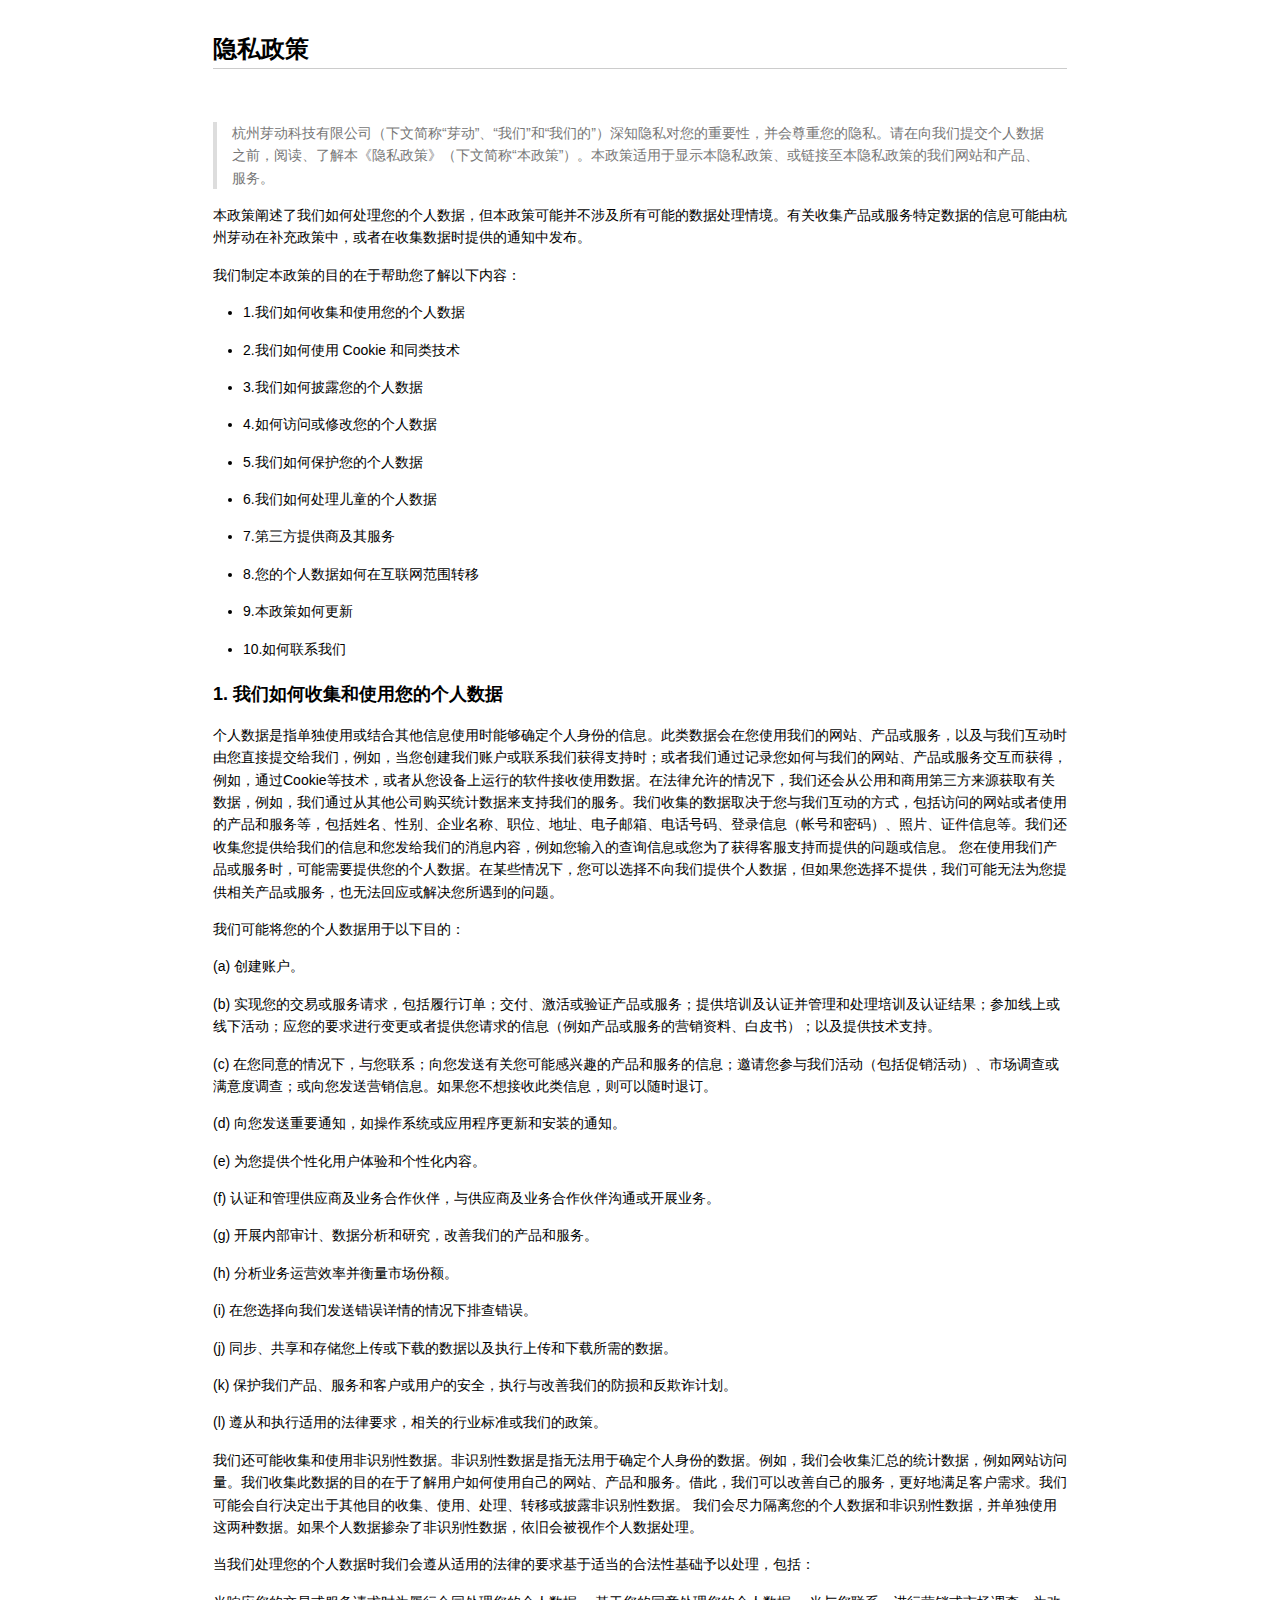
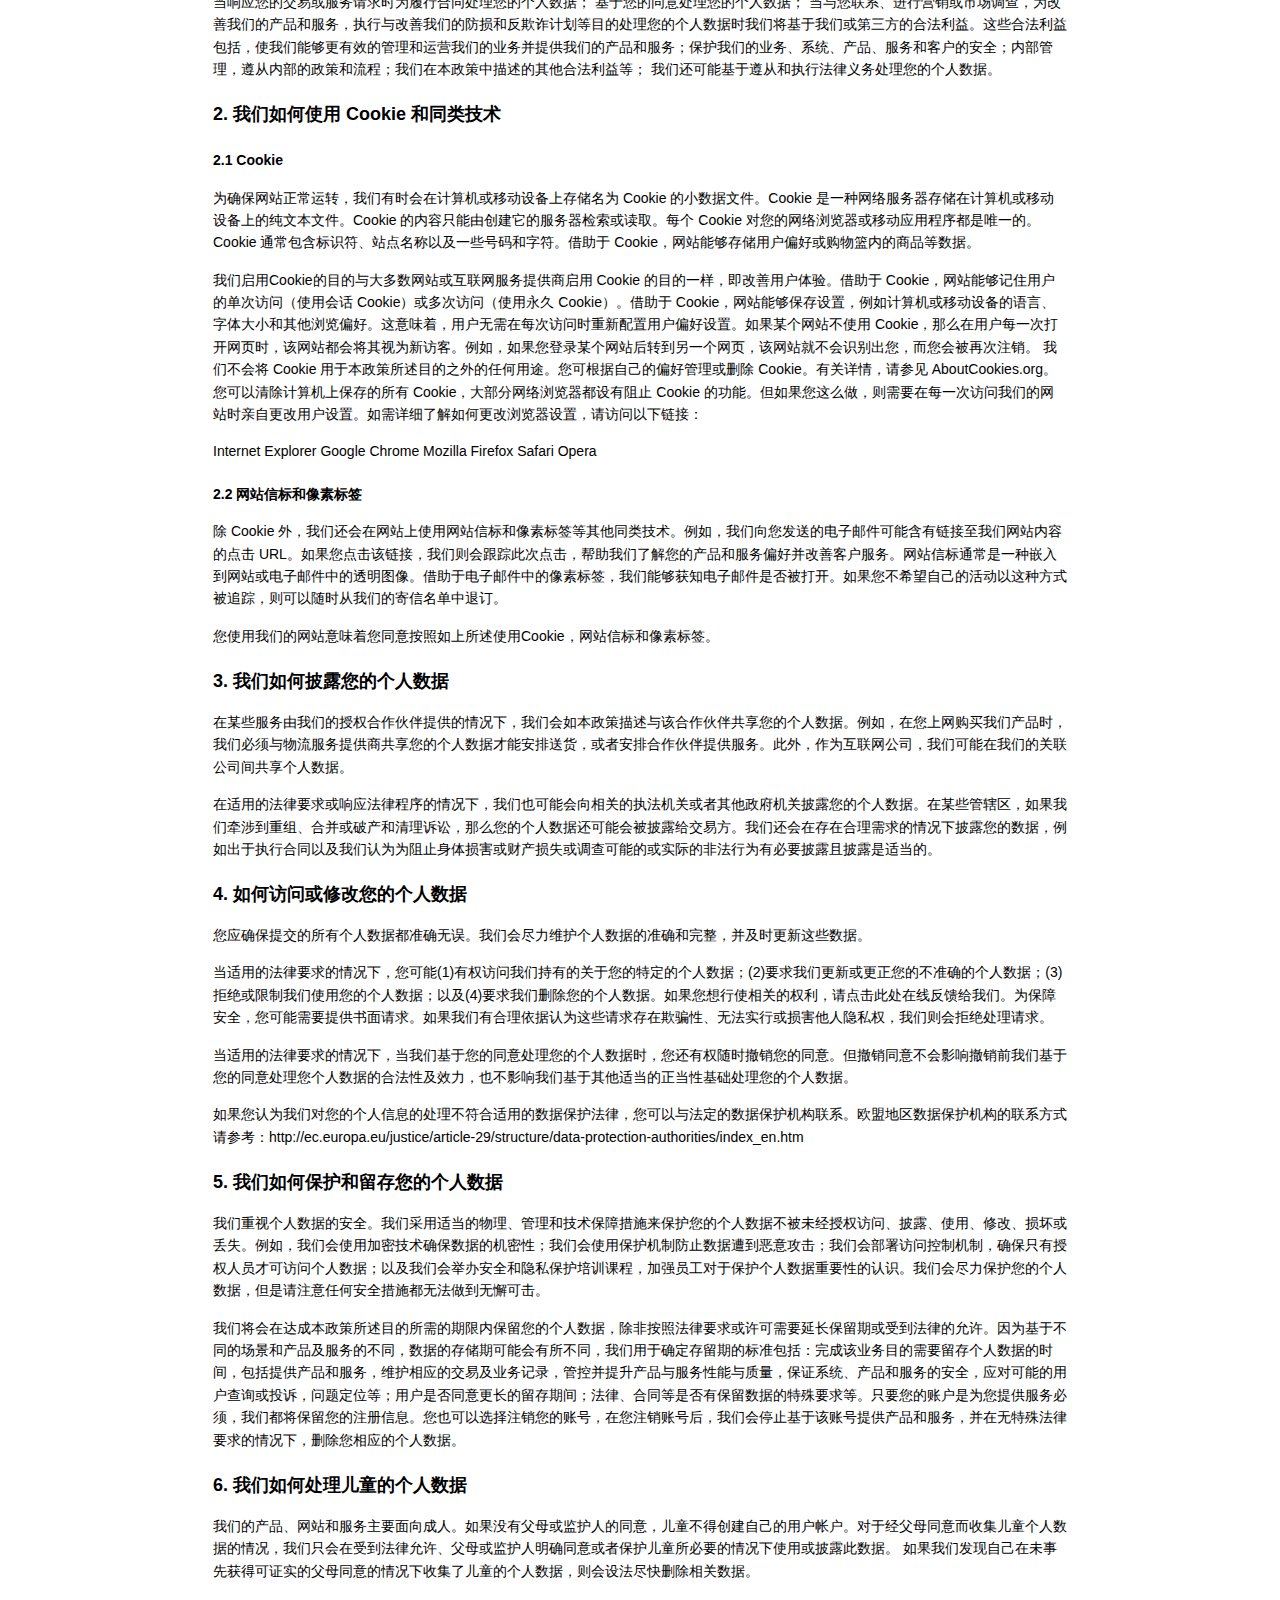
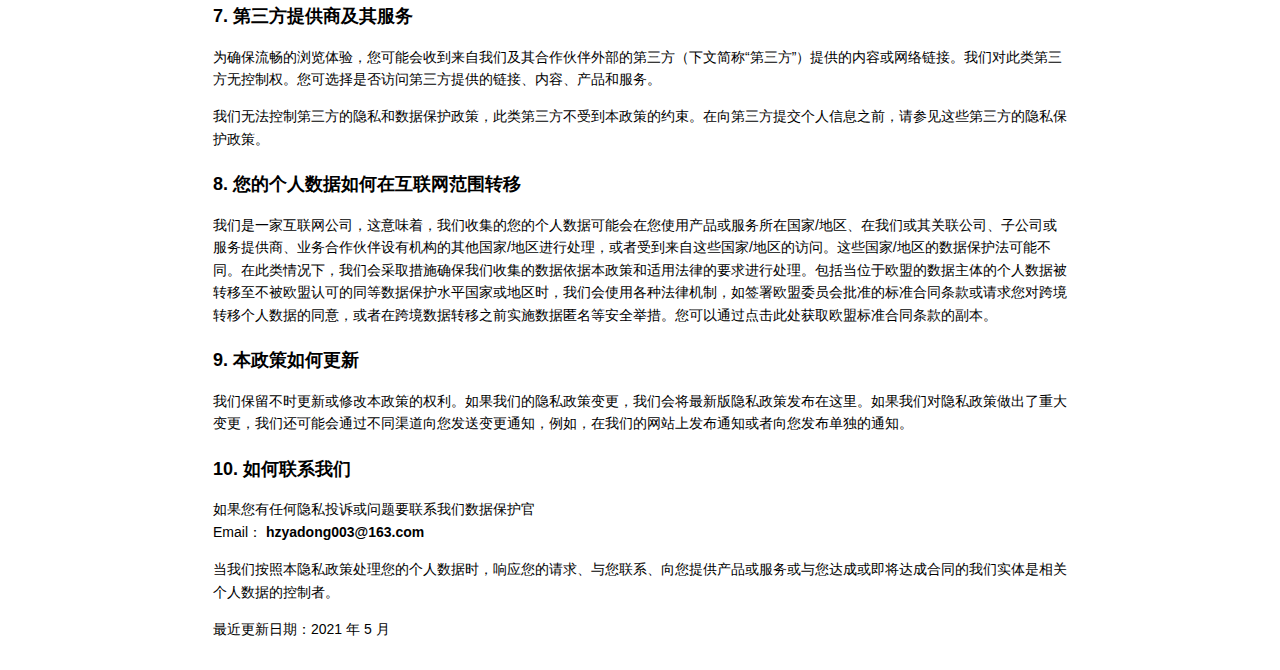
==== docs/private.html @ e4b45677 ".init" ====
<!DOCTYPE html>
<html>

<head>

<meta charset="utf-8">
<meta name="viewport" content="width=device-width, initial-scale=1.0, user-scalable=yes">
<title>隐私政策</title>


<style type="text/css">
body {
  font-family: Helvetica, arial, sans-serif;
  font-size: 14px;
  line-height: 1.6;
  padding-top: 10px;
  padding-bottom: 10px;
  background-color: white;
  padding: 30px; }

body > *:first-child {
  margin-top: 0 !important; }
body > *:last-child {
  margin-bottom: 0 !important; }

a {
  color: #4183C4; }
a.absent {
  color: #cc0000; }
a.anchor {
  display: block;
  padding-left: 30px;
  margin-left: -30px;
  cursor: pointer;
  position: absolute;
  top: 0;
  left: 0;
  bottom: 0; }

h1, h2, h3, h4, h5, h6 {
  margin: 20px 0 10px;
  padding: 0;
  font-weight: bold;
  -webkit-font-smoothing: antialiased;
  cursor: text;
  position: relative; }

h1:hover a.anchor, h2:hover a.anchor, h3:hover a.anchor, h4:hover a.anchor, h5:hover a.anchor, h6:hover a.anchor {
  background: url([data-uri]) no-repeat 10px center;
  text-decoration: none; }

h1 tt, h1 code {
  font-size: inherit; }

h2 tt, h2 code {
  font-size: inherit; }

h3 tt, h3 code {
  font-size: inherit; }

h4 tt, h4 code {
  font-size: inherit; }

h5 tt, h5 code {
  font-size: inherit; }

h6 tt, h6 code {
  font-size: inherit; }

h1 {
  font-size: 28px;
  color: black; }

h2 {
  font-size: 24px;
  border-bottom: 1px solid #cccccc;
  color: black; }

h3 {
  font-size: 18px; }

h4 {
  font-size: 16px; }

h5 {
  font-size: 14px; }

h6 {
  color: #777777;
  font-size: 14px; }

p, blockquote, ul, ol, dl, li, table, pre {
  margin: 15px 0; }

hr {
  background: transparent url([data-uri]) repeat-x 0 0;
  border: 0 none;
  color: #cccccc;
  height: 4px;
  padding: 0;
}

body > h2:first-child {
  margin-top: 0;
  padding-top: 0; }
body > h1:first-child {
  margin-top: 0;
  padding-top: 0; }
  body > h1:first-child + h2 {
    margin-top: 0;
    padding-top: 0; }
body > h3:first-child, body > h4:first-child, body > h5:first-child, body > h6:first-child {
  margin-top: 0;
  padding-top: 0; }

a:first-child h1, a:first-child h2, a:first-child h3, a:first-child h4, a:first-child h5, a:first-child h6 {
  margin-top: 0;
  padding-top: 0; }

h1 p, h2 p, h3 p, h4 p, h5 p, h6 p {
  margin-top: 0; }

li p.first {
  display: inline-block; }
li {
  margin: 0; }
ul, ol {
  padding-left: 30px; }

ul :first-child, ol :first-child {
  margin-top: 0; }

dl {
  padding: 0; }
  dl dt {
    font-size: 14px;
    font-weight: bold;
    font-style: italic;
    padding: 0;
    margin: 15px 0 5px; }
    dl dt:first-child {
      padding: 0; }
    dl dt > :first-child {
      margin-top: 0; }
    dl dt > :last-child {
      margin-bottom: 0; }
  dl dd {
    margin: 0 0 15px;
    padding: 0 15px; }
    dl dd > :first-child {
      margin-top: 0; }
    dl dd > :last-child {
      margin-bottom: 0; }

blockquote {
  border-left: 4px solid #dddddd;
  padding: 0 15px;
  color: #777777; }
  blockquote > :first-child {
    margin-top: 0; }
  blockquote > :last-child {
    margin-bottom: 0; }

table {
  padding: 0;border-collapse: collapse; }
  table tr {
    border-top: 1px solid #cccccc;
    background-color: white;
    margin: 0;
    padding: 0; }
    table tr:nth-child(2n) {
      background-color: #f8f8f8; }
    table tr th {
      font-weight: bold;
      border: 1px solid #cccccc;
      margin: 0;
      padding: 6px 13px; }
    table tr td {
      border: 1px solid #cccccc;
      margin: 0;
      padding: 6px 13px; }
    table tr th :first-child, table tr td :first-child {
      margin-top: 0; }
    table tr th :last-child, table tr td :last-child {
      margin-bottom: 0; }

img {
  max-width: 100%; }

span.frame {
  display: block;
  overflow: hidden; }
  span.frame > span {
    border: 1px solid #dddddd;
    display: block;
    float: left;
    overflow: hidden;
    margin: 13px 0 0;
    padding: 7px;
    width: auto; }
  span.frame span img {
    display: block;
    float: left; }
  span.frame span span {
    clear: both;
    color: #333333;
    display: block;
    padding: 5px 0 0; }
span.align-center {
  display: block;
  overflow: hidden;
  clear: both; }
  span.align-center > span {
    display: block;
    overflow: hidden;
    margin: 13px auto 0;
    text-align: center; }
  span.align-center span img {
    margin: 0 auto;
    text-align: center; }
span.align-right {
  display: block;
  overflow: hidden;
  clear: both; }
  span.align-right > span {
    display: block;
    overflow: hidden;
    margin: 13px 0 0;
    text-align: right; }
  span.align-right span img {
    margin: 0;
    text-align: right; }
span.float-left {
  display: block;
  margin-right: 13px;
  overflow: hidden;
  float: left; }
  span.float-left span {
    margin: 13px 0 0; }
span.float-right {
  display: block;
  margin-left: 13px;
  overflow: hidden;
  float: right; }
  span.float-right > span {
    display: block;
    overflow: hidden;
    margin: 13px auto 0;
    text-align: right; }

code, tt {
  margin: 0 2px;
  padding: 0 5px;
  white-space: nowrap;
  border: 1px solid #eaeaea;
  background-color: #f8f8f8;
  border-radius: 3px; }

pre code {
  margin: 0;
  padding: 0;
  white-space: pre;
  border: none;
  background: transparent; }

.highlight pre {
  background-color: #f8f8f8;
  border: 1px solid #cccccc;
  font-size: 13px;
  line-height: 19px;
  overflow: auto;
  padding: 6px 10px;
  border-radius: 3px; }

pre {
  background-color: #f8f8f8;
  border: 1px solid #cccccc;
  font-size: 13px;
  line-height: 19px;
  overflow: auto;
  padding: 6px 10px;
  border-radius: 3px; }
  pre code, pre tt {
    background-color: transparent;
    border: none; }

sup {
    font-size: 0.83em;
    vertical-align: super;
    line-height: 0;
}

kbd {
  display: inline-block;
  padding: 3px 5px;
  font-size: 11px;
  line-height: 10px;
  color: #555;
  vertical-align: middle;
  background-color: #fcfcfc;
  border: solid 1px #ccc;
  border-bottom-color: #bbb;
  border-radius: 3px;
  box-shadow: inset 0 -1px 0 #bbb
}

* {
	-webkit-print-color-adjust: exact;
}
@media screen and (min-width: 914px) {
    body {
        width: 854px;
        margin:0 auto;
    }
}
@media print {
	table, pre {
		page-break-inside: avoid;
	}
	pre {
		word-wrap: break-word;
	}
  body {
    padding: 2cm; 
  }
}
</style>


</head>

<body>

<h2 id="toc_0">隐私政策</h2>

<p><img src="https://tva1.sinaimg.cn/large/008i3skNly1gtgfoqn06tj61400u0dhl02.jpg" alt=""></p>

<blockquote>
<p>杭州芽动科技有限公司（下文简称“芽动”、“我们”和“我们的”）深知隐私对您的重要性，并会尊重您的隐私。请在向我们提交个人数据之前，阅读、了解本《隐私政策》（下文简称“本政策”）。本政策适用于显示本隐私政策、或链接至本隐私政策的我们网站和产品、服务。</p>
</blockquote>

<p>本政策阐述了我们如何处理您的个人数据，但本政策可能并不涉及所有可能的数据处理情境。有关收集产品或服务特定数据的信息可能由杭州芽动在补充政策中，或者在收集数据时提供的通知中发布。</p>

<p>我们制定本政策的目的在于帮助您了解以下内容：</p>

<ul>
<li><p>1.我们如何收集和使用您的个人数据</p></li>
<li><p>2.我们如何使用 Cookie 和同类技术</p></li>
<li><p>3.我们如何披露您的个人数据</p></li>
<li><p>4.如何访问或修改您的个人数据</p></li>
<li><p>5.我们如何保护您的个人数据</p></li>
<li><p>6.我们如何处理儿童的个人数据</p></li>
<li><p>7.第三方提供商及其服务</p></li>
<li><p>8.您的个人数据如何在互联网范围转移</p></li>
<li><p>9.本政策如何更新</p></li>
<li><p>10.如何联系我们</p></li>
</ul>

<h3 id="toc_1">1. 我们如何收集和使用您的个人数据</h3>

<p>个人数据是指单独使用或结合其他信息使用时能够确定个人身份的信息。此类数据会在您使用我们的网站、产品或服务，以及与我们互动时由您直接提交给我们，例如，当您创建我们账户或联系我们获得支持时；或者我们通过记录您如何与我们的网站、产品或服务交互而获得，例如，通过Cookie等技术，或者从您设备上运行的软件接收使用数据。在法律允许的情况下，我们还会从公用和商用第三方来源获取有关数据，例如，我们通过从其他公司购买统计数据来支持我们的服务。我们收集的数据取决于您与我们互动的方式，包括访问的网站或者使用的产品和服务等，包括姓名、性别、企业名称、职位、地址、电子邮箱、电话号码、登录信息（帐号和密码）、照片、证件信息等。我们还收集您提供给我们的信息和您发给我们的消息内容，例如您输入的查询信息或您为了获得客服支持而提供的问题或信息。 您在使用我们产品或服务时，可能需要提供您的个人数据。在某些情况下，您可以选择不向我们提供个人数据，但如果您选择不提供，我们可能无法为您提供相关产品或服务，也无法回应或解决您所遇到的问题。</p>

<p>我们可能将您的个人数据用于以下目的：</p>

<p>(a) 创建账户。</p>

<p>(b) 实现您的交易或服务请求，包括履行订单；交付、激活或验证产品或服务；提供培训及认证并管理和处理培训及认证结果；参加线上或线下活动；应您的要求进行变更或者提供您请求的信息（例如产品或服务的营销资料、白皮书）；以及提供技术支持。</p>

<p>(c) 在您同意的情况下，与您联系；向您发送有关您可能感兴趣的产品和服务的信息；邀请您参与我们活动（包括促销活动）、市场调查或满意度调查；或向您发送营销信息。如果您不想接收此类信息，则可以随时退订。</p>

<p>(d) 向您发送重要通知，如操作系统或应用程序更新和安装的通知。</p>

<p>(e) 为您提供个性化用户体验和个性化内容。</p>

<p>(f) 认证和管理供应商及业务合作伙伴，与供应商及业务合作伙伴沟通或开展业务。</p>

<p>(g) 开展内部审计、数据分析和研究，改善我们的产品和服务。</p>

<p>(h) 分析业务运营效率并衡量市场份额。</p>

<p>(i) 在您选择向我们发送错误详情的情况下排查错误。</p>

<p>(j) 同步、共享和存储您上传或下载的数据以及执行上传和下载所需的数据。</p>

<p>(k) 保护我们产品、服务和客户或用户的安全，执行与改善我们的防损和反欺诈计划。</p>

<p>(l) 遵从和执行适用的法律要求，相关的行业标准或我们的政策。</p>

<p>我们还可能收集和使用非识别性数据。非识别性数据是指无法用于确定个人身份的数据。例如，我们会收集汇总的统计数据，例如网站访问量。我们收集此数据的目的在于了解用户如何使用自己的网站、产品和服务。借此，我们可以改善自己的服务，更好地满足客户需求。我们可能会自行决定出于其他目的收集、使用、处理、转移或披露非识别性数据。 我们会尽力隔离您的个人数据和非识别性数据，并单独使用这两种数据。如果个人数据掺杂了非识别性数据，依旧会被视作个人数据处理。</p>

<p>当我们处理您的个人数据时我们会遵从适用的法律的要求基于适当的合法性基础予以处理，包括：</p>

<p>当响应您的交易或服务请求时为履行合同处理您的个人数据；
基于您的同意处理您的个人数据；
当与您联系、进行营销或市场调查，为改善我们的产品和服务，执行与改善我们的防损和反欺诈计划等目的处理您的个人数据时我们将基于我们或第三方的合法利益。这些合法利益包括，使我们能够更有效的管理和运营我们的业务并提供我们的产品和服务；保护我们的业务、系统、产品、服务和客户的安全；内部管理，遵从内部的政策和流程；我们在本政策中描述的其他合法利益等；
我们还可能基于遵从和执行法律义务处理您的个人数据。</p>

<h3 id="toc_2">2. 我们如何使用 Cookie 和同类技术</h3>

<h5 id="toc_3">2.1 Cookie</h5>

<p>为确保网站正常运转，我们有时会在计算机或移动设备上存储名为 Cookie 的小数据文件。Cookie 是一种网络服务器存储在计算机或移动设备上的纯文本文件。Cookie 的内容只能由创建它的服务器检索或读取。每个 Cookie 对您的网络浏览器或移动应用程序都是唯一的。Cookie 通常包含标识符、站点名称以及一些号码和字符。借助于 Cookie，网站能够存储用户偏好或购物篮内的商品等数据。</p>

<p>我们启用Cookie的目的与大多数网站或互联网服务提供商启用 Cookie 的目的一样，即改善用户体验。借助于 Cookie，网站能够记住用户的单次访问（使用会话 Cookie）或多次访问（使用永久 Cookie）。借助于 Cookie，网站能够保存设置，例如计算机或移动设备的语言、字体大小和其他浏览偏好。这意味着，用户无需在每次访问时重新配置用户偏好设置。如果某个网站不使用 Cookie，那么在用户每一次打开网页时，该网站都会将其视为新访客。例如，如果您登录某个网站后转到另一个网页，该网站就不会识别出您，而您会被再次注销。 我们不会将 Cookie 用于本政策所述目的之外的任何用途。您可根据自己的偏好管理或删除 Cookie。有关详情，请参见 AboutCookies.org。您可以清除计算机上保存的所有 Cookie，大部分网络浏览器都设有阻止 Cookie 的功能。但如果您这么做，则需要在每一次访问我们的网站时亲自更改用户设置。如需详细了解如何更改浏览器设置，请访问以下链接：</p>

<p>Internet Explorer    Google Chrome    Mozilla Firefox    Safari    Opera</p>

<h5 id="toc_4">2.2 网站信标和像素标签</h5>

<p>除 Cookie 外，我们还会在网站上使用网站信标和像素标签等其他同类技术。例如，我们向您发送的电子邮件可能含有链接至我们网站内容的点击 URL。如果您点击该链接，我们则会跟踪此次点击，帮助我们了解您的产品和服务偏好并改善客户服务。网站信标通常是一种嵌入到网站或电子邮件中的透明图像。借助于电子邮件中的像素标签，我们能够获知电子邮件是否被打开。如果您不希望自己的活动以这种方式被追踪，则可以随时从我们的寄信名单中退订。</p>

<p>您使用我们的网站意味着您同意按照如上所述使用Cookie，网站信标和像素标签。</p>

<h3 id="toc_5">3. 我们如何披露您的个人数据</h3>

<p>在某些服务由我们的授权合作伙伴提供的情况下，我们会如本政策描述与该合作伙伴共享您的个人数据。例如，在您上网购买我们产品时，我们必须与物流服务提供商共享您的个人数据才能安排送货，或者安排合作伙伴提供服务。此外，作为互联网公司，我们可能在我们的关联公司间共享个人数据。</p>

<p>在适用的法律要求或响应法律程序的情况下，我们也可能会向相关的执法机关或者其他政府机关披露您的个人数据。在某些管辖区，如果我们牵涉到重组、合并或破产和清理诉讼，那么您的个人数据还可能会被披露给交易方。我们还会在存在合理需求的情况下披露您的数据，例如出于执行合同以及我们认为为阻止身体损害或财产损失或调查可能的或实际的非法行为有必要披露且披露是适当的。</p>

<h3 id="toc_6">4. 如何访问或修改您的个人数据</h3>

<p>您应确保提交的所有个人数据都准确无误。我们会尽力维护个人数据的准确和完整，并及时更新这些数据。</p>

<p>当适用的法律要求的情况下，您可能(1)有权访问我们持有的关于您的特定的个人数据；(2)要求我们更新或更正您的不准确的个人数据；(3)拒绝或限制我们使用您的个人数据；以及(4)要求我们删除您的个人数据。如果您想行使相关的权利，请点击此处在线反馈给我们。为保障安全，您可能需要提供书面请求。如果我们有合理依据认为这些请求存在欺骗性、无法实行或损害他人隐私权，我们则会拒绝处理请求。</p>

<p>当适用的法律要求的情况下，当我们基于您的同意处理您的个人数据时，您还有权随时撤销您的同意。但撤销同意不会影响撤销前我们基于您的同意处理您个人数据的合法性及效力，也不影响我们基于其他适当的正当性基础处理您的个人数据。</p>

<p>如果您认为我们对您的个人信息的处理不符合适用的数据保护法律，您可以与法定的数据保护机构联系。欧盟地区数据保护机构的联系方式请参考：http://ec.europa.eu/justice/article-29/structure/data-protection-authorities/index_en.htm</p>

<h3 id="toc_7">5. 我们如何保护和留存您的个人数据</h3>

<p>我们重视个人数据的安全。我们采用适当的物理、管理和技术保障措施来保护您的个人数据不被未经授权访问、披露、使用、修改、损坏或丢失。例如，我们会使用加密技术确保数据的机密性；我们会使用保护机制防止数据遭到恶意攻击；我们会部署访问控制机制，确保只有授权人员才可访问个人数据；以及我们会举办安全和隐私保护培训课程，加强员工对于保护个人数据重要性的认识。我们会尽力保护您的个人数据，但是请注意任何安全措施都无法做到无懈可击。</p>

<p>我们将会在达成本政策所述目的所需的期限内保留您的个人数据，除非按照法律要求或许可需要延长保留期或受到法律的允许。因为基于不同的场景和产品及服务的不同，数据的存储期可能会有所不同，我们用于确定存留期的标准包括：完成该业务目的需要留存个人数据的时间，包括提供产品和服务，维护相应的交易及业务记录，管控并提升产品与服务性能与质量，保证系统、产品和服务的安全，应对可能的用户查询或投诉，问题定位等；用户是否同意更长的留存期间；法律、合同等是否有保留数据的特殊要求等。只要您的账户是为您提供服务必须，我们都将保留您的注册信息。您也可以选择注销您的账号，在您注销账号后，我们会停止基于该账号提供产品和服务，并在无特殊法律要求的情况下，删除您相应的个人数据。</p>

<h3 id="toc_8">6. 我们如何处理儿童的个人数据</h3>

<p>我们的产品、网站和服务主要面向成人。如果没有父母或监护人的同意，儿童不得创建自己的用户帐户。对于经父母同意而收集儿童个人数据的情况，我们只会在受到法律允许、父母或监护人明确同意或者保护儿童所必要的情况下使用或披露此数据。 如果我们发现自己在未事先获得可证实的父母同意的情况下收集了儿童的个人数据，则会设法尽快删除相关数据。</p>

<h3 id="toc_9">7. 第三方提供商及其服务</h3>

<p>为确保流畅的浏览体验，您可能会收到来自我们及其合作伙伴外部的第三方（下文简称“第三方”）提供的内容或网络链接。我们对此类第三方无控制权。您可选择是否访问第三方提供的链接、内容、产品和服务。</p>

<p>我们无法控制第三方的隐私和数据保护政策，此类第三方不受到本政策的约束。在向第三方提交个人信息之前，请参见这些第三方的隐私保护政策。</p>

<h3 id="toc_10">8. 您的个人数据如何在互联网范围转移</h3>

<p>我们是一家互联网公司，这意味着，我们收集的您的个人数据可能会在您使用产品或服务所在国家/地区、在我们或其关联公司、子公司或服务提供商、业务合作伙伴设有机构的其他国家/地区进行处理，或者受到来自这些国家/地区的访问。这些国家/地区的数据保护法可能不同。在此类情况下，我们会采取措施确保我们收集的数据依据本政策和适用法律的要求进行处理。包括当位于欧盟的数据主体的个人数据被转移至不被欧盟认可的同等数据保护水平国家或地区时，我们会使用各种法律机制，如签署欧盟委员会批准的标准合同条款或请求您对跨境转移个人数据的同意，或者在跨境数据转移之前实施数据匿名等安全举措。您可以通过点击此处获取欧盟标准合同条款的副本。</p>

<h3 id="toc_11">9. 本政策如何更新</h3>

<p>我们保留不时更新或修改本政策的权利。如果我们的隐私政策变更，我们会将最新版隐私政策发布在这里。如果我们对隐私政策做出了重大变更，我们还可能会通过不同渠道向您发送变更通知，例如，在我们的网站上发布通知或者向您发布单独的通知。</p>

<h3 id="toc_12">10. 如何联系我们</h3>

<p>如果您有任何隐私投诉或问题要联系我们数据保护官<br>
Email： <strong>hzyadong003@163.com</strong></p>

<p>当我们按照本隐私政策处理您的个人数据时，响应您的请求、与您联系、向您提供产品或服务或与您达成或即将达成合同的我们实体是相关个人数据的控制者。</p>

<p>最近更新日期：2021 年 5 月</p>




</body>

</html>
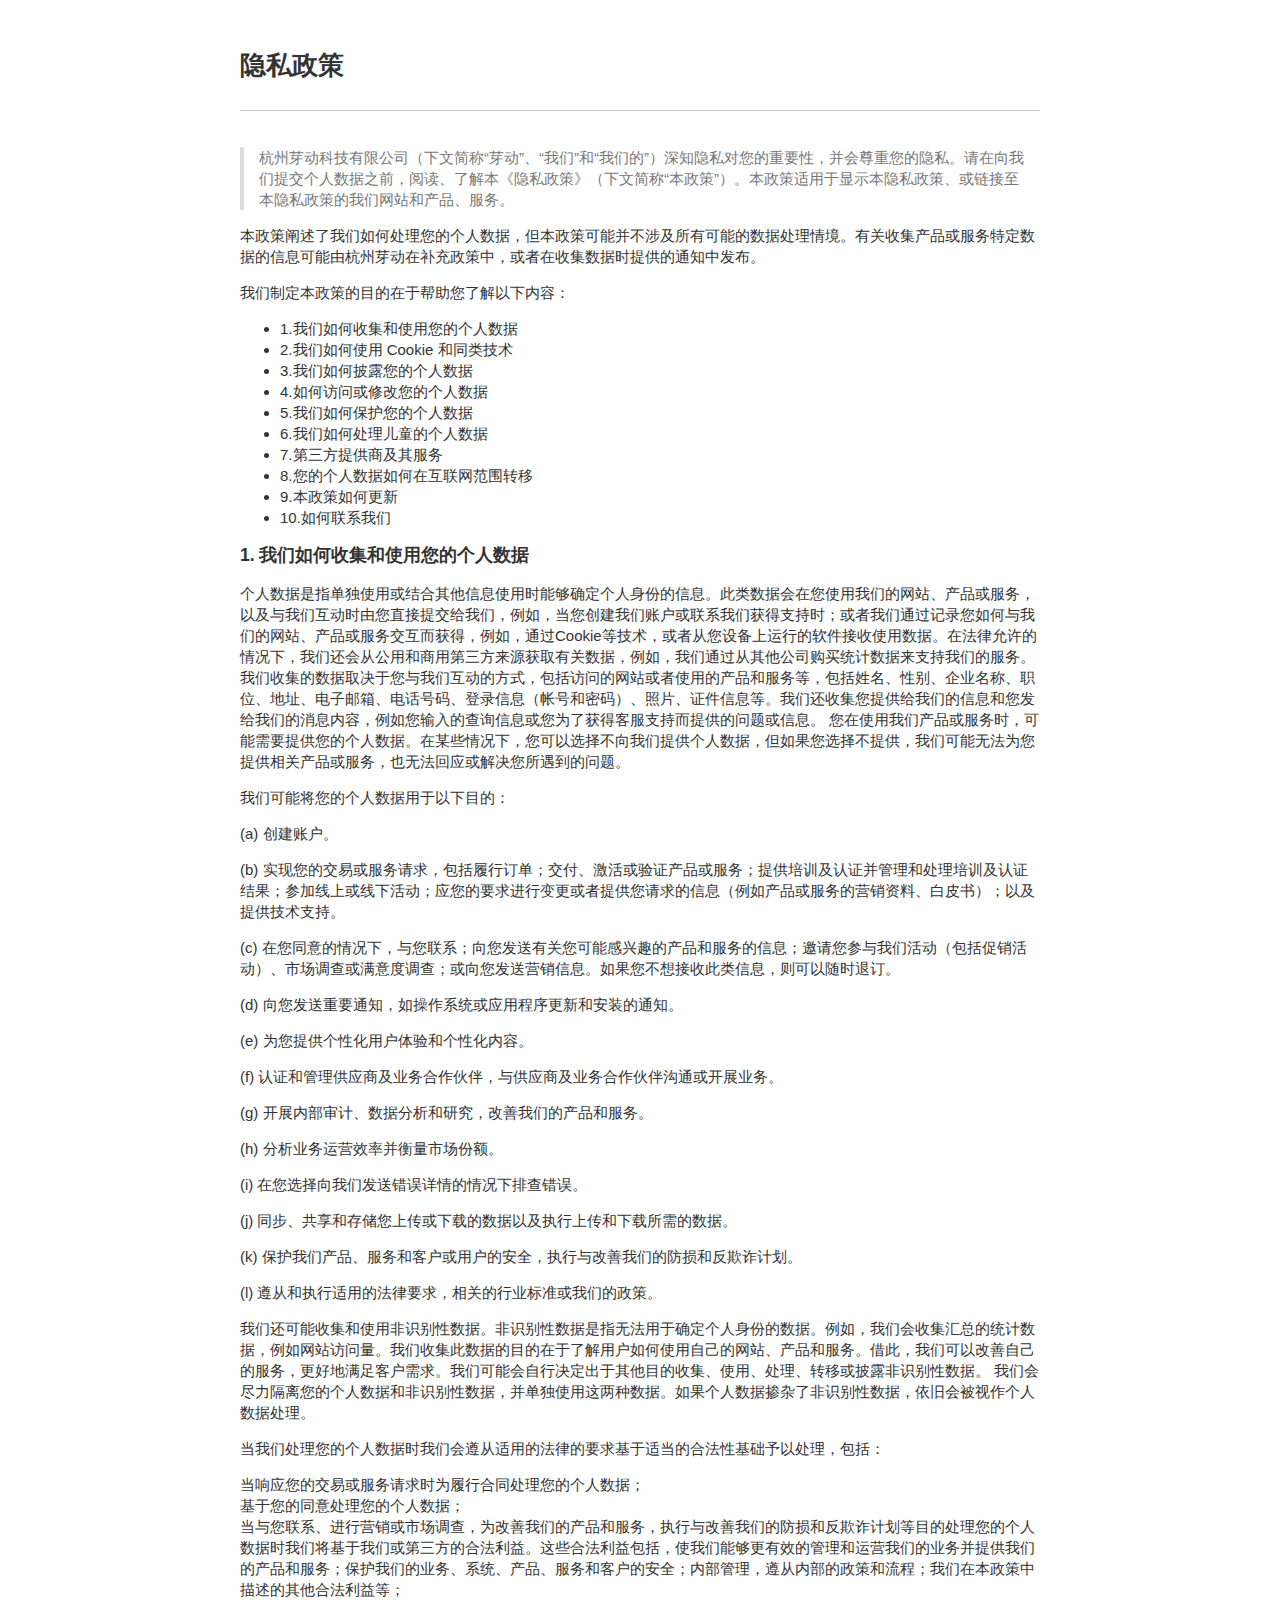
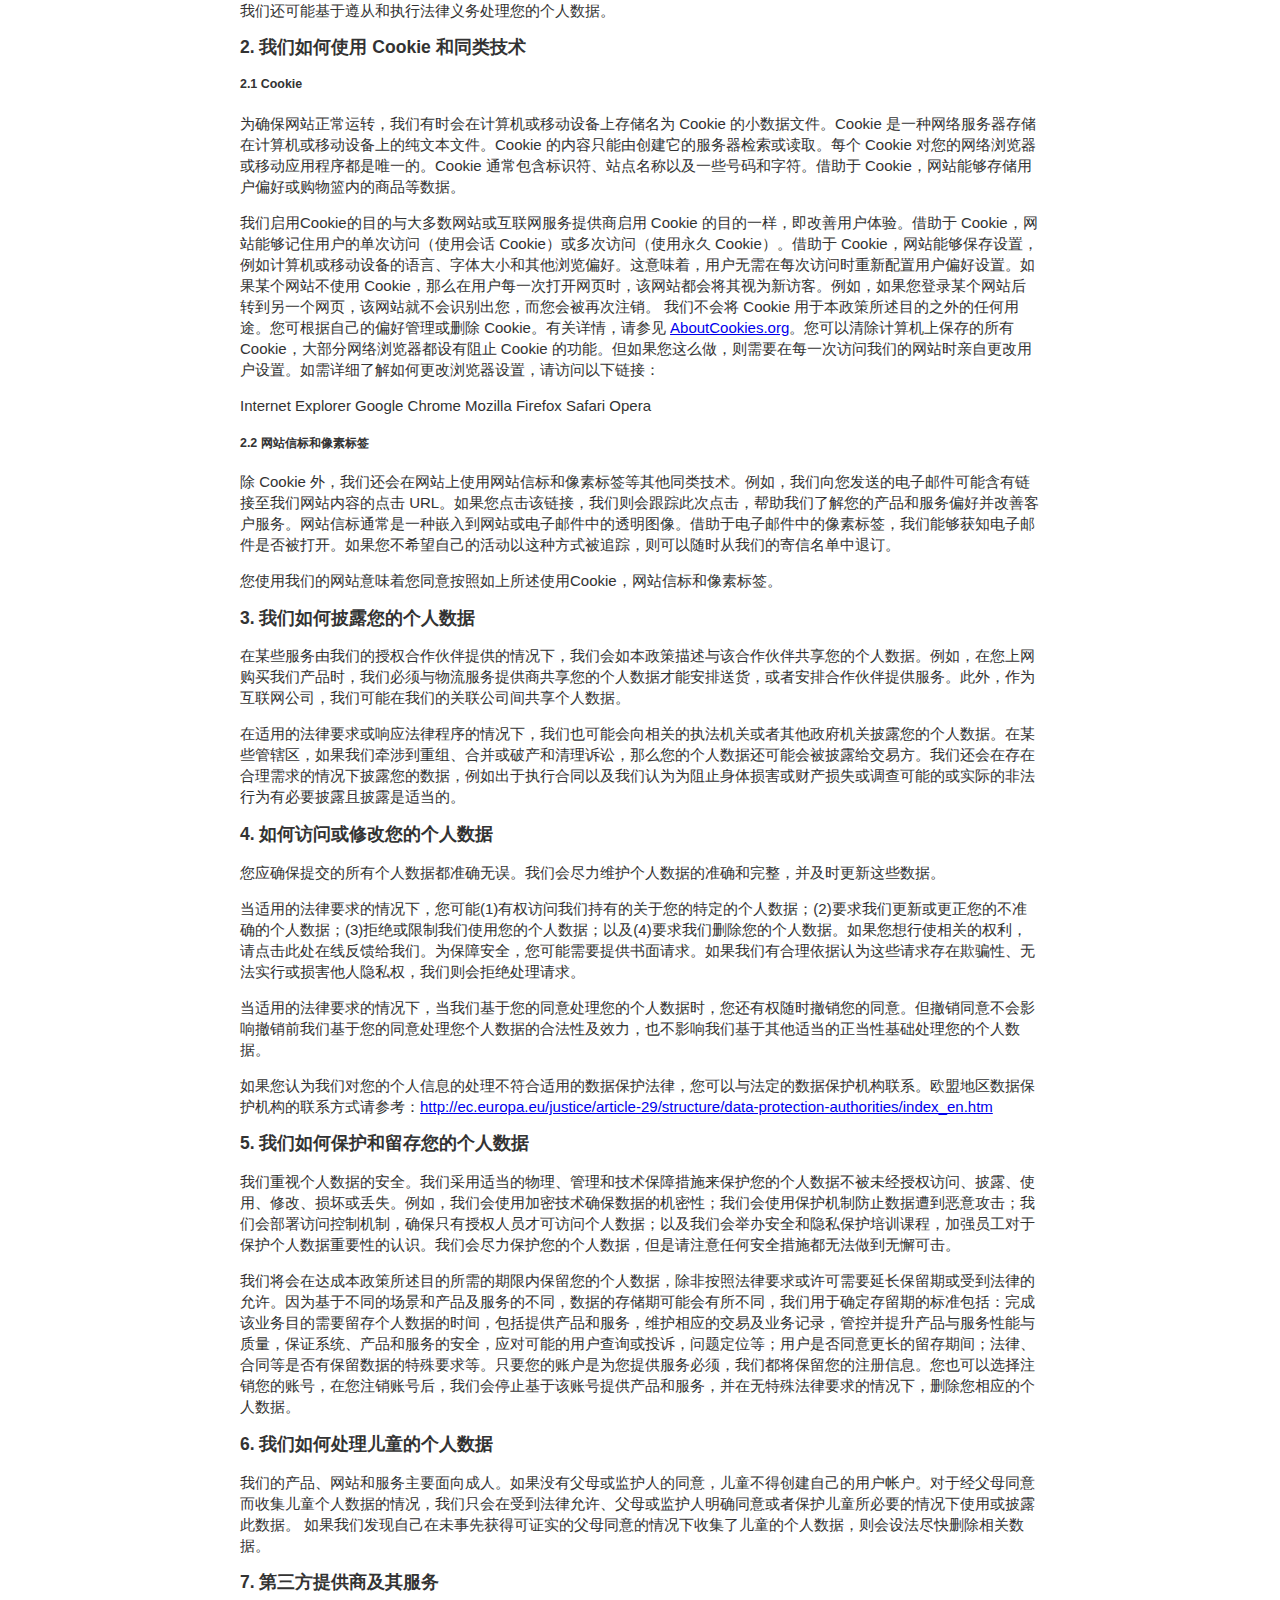
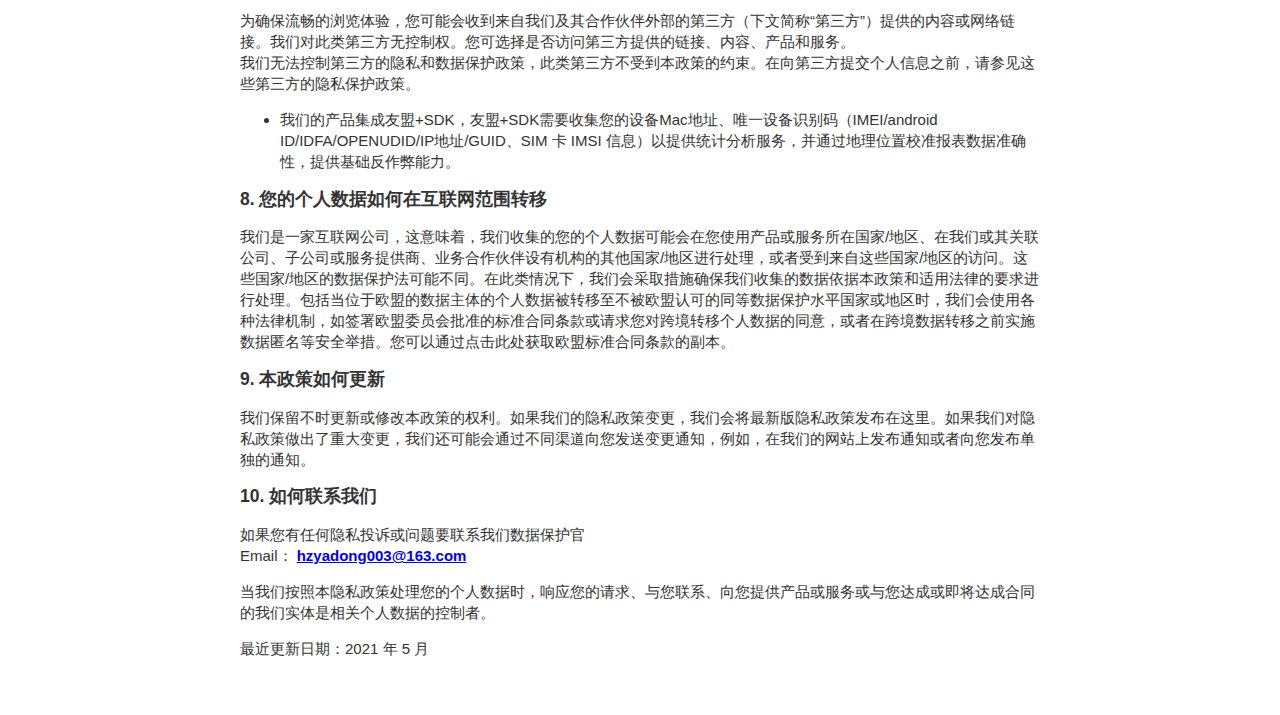
==== commit a76e4015: "init" ====
--- a/docs/private.html
+++ b/docs/private.html
@@ -1,468 +1,109 @@
-<!DOCTYPE html>
-<html>
 
-<head>
-
-<meta charset="utf-8">
-<meta name="viewport" content="width=device-width, initial-scale=1.0, user-scalable=yes">
-<title>隐私政策</title>
-
-
-<style type="text/css">
-body {
-  font-family: Helvetica, arial, sans-serif;
-  font-size: 14px;
-  line-height: 1.6;
-  padding-top: 10px;
-  padding-bottom: 10px;
-  background-color: white;
-  padding: 30px; }
-
-body > *:first-child {
-  margin-top: 0 !important; }
-body > *:last-child {
-  margin-bottom: 0 !important; }
-
-a {
-  color: #4183C4; }
-a.absent {
-  color: #cc0000; }
-a.anchor {
-  display: block;
-  padding-left: 30px;
-  margin-left: -30px;
-  cursor: pointer;
-  position: absolute;
-  top: 0;
-  left: 0;
-  bottom: 0; }
-
-h1, h2, h3, h4, h5, h6 {
-  margin: 20px 0 10px;
-  padding: 0;
-  font-weight: bold;
-  -webkit-font-smoothing: antialiased;
-  cursor: text;
-  position: relative; }
-
-h1:hover a.anchor, h2:hover a.anchor, h3:hover a.anchor, h4:hover a.anchor, h5:hover a.anchor, h6:hover a.anchor {
-  background: url([data-uri]) no-repeat 10px center;
-  text-decoration: none; }
-
-h1 tt, h1 code {
-  font-size: inherit; }
-
-h2 tt, h2 code {
-  font-size: inherit; }
-
-h3 tt, h3 code {
-  font-size: inherit; }
-
-h4 tt, h4 code {
-  font-size: inherit; }
-
-h5 tt, h5 code {
-  font-size: inherit; }
-
-h6 tt, h6 code {
-  font-size: inherit; }
-
-h1 {
-  font-size: 28px;
-  color: black; }
-
-h2 {
-  font-size: 24px;
-  border-bottom: 1px solid #cccccc;
-  color: black; }
-
-h3 {
-  font-size: 18px; }
-
-h4 {
-  font-size: 16px; }
-
-h5 {
-  font-size: 14px; }
-
-h6 {
-  color: #777777;
-  font-size: 14px; }
-
-p, blockquote, ul, ol, dl, li, table, pre {
-  margin: 15px 0; }
-
-hr {
-  background: transparent url([data-uri]) repeat-x 0 0;
-  border: 0 none;
-  color: #cccccc;
-  height: 4px;
-  padding: 0;
-}
-
-body > h2:first-child {
-  margin-top: 0;
-  padding-top: 0; }
-body > h1:first-child {
-  margin-top: 0;
-  padding-top: 0; }
-  body > h1:first-child + h2 {
-    margin-top: 0;
-    padding-top: 0; }
-body > h3:first-child, body > h4:first-child, body > h5:first-child, body > h6:first-child {
-  margin-top: 0;
-  padding-top: 0; }
-
-a:first-child h1, a:first-child h2, a:first-child h3, a:first-child h4, a:first-child h5, a:first-child h6 {
-  margin-top: 0;
-  padding-top: 0; }
-
-h1 p, h2 p, h3 p, h4 p, h5 p, h6 p {
-  margin-top: 0; }
-
-li p.first {
-  display: inline-block; }
-li {
-  margin: 0; }
-ul, ol {
-  padding-left: 30px; }
-
-ul :first-child, ol :first-child {
-  margin-top: 0; }
-
-dl {
-  padding: 0; }
-  dl dt {
-    font-size: 14px;
-    font-weight: bold;
-    font-style: italic;
-    padding: 0;
-    margin: 15px 0 5px; }
-    dl dt:first-child {
-      padding: 0; }
-    dl dt > :first-child {
-      margin-top: 0; }
-    dl dt > :last-child {
-      margin-bottom: 0; }
-  dl dd {
-    margin: 0 0 15px;
-    padding: 0 15px; }
-    dl dd > :first-child {
-      margin-top: 0; }
-    dl dd > :last-child {
-      margin-bottom: 0; }
-
-blockquote {
-  border-left: 4px solid #dddddd;
-  padding: 0 15px;
-  color: #777777; }
-  blockquote > :first-child {
-    margin-top: 0; }
-  blockquote > :last-child {
-    margin-bottom: 0; }
-
-table {
-  padding: 0;border-collapse: collapse; }
-  table tr {
-    border-top: 1px solid #cccccc;
-    background-color: white;
-    margin: 0;
-    padding: 0; }
-    table tr:nth-child(2n) {
-      background-color: #f8f8f8; }
-    table tr th {
-      font-weight: bold;
-      border: 1px solid #cccccc;
-      margin: 0;
-      padding: 6px 13px; }
-    table tr td {
-      border: 1px solid #cccccc;
-      margin: 0;
-      padding: 6px 13px; }
-    table tr th :first-child, table tr td :first-child {
-      margin-top: 0; }
-    table tr th :last-child, table tr td :last-child {
-      margin-bottom: 0; }
-
-img {
-  max-width: 100%; }
-
-span.frame {
-  display: block;
-  overflow: hidden; }
-  span.frame > span {
-    border: 1px solid #dddddd;
-    display: block;
-    float: left;
-    overflow: hidden;
-    margin: 13px 0 0;
-    padding: 7px;
-    width: auto; }
-  span.frame span img {
-    display: block;
-    float: left; }
-  span.frame span span {
-    clear: both;
-    color: #333333;
-    display: block;
-    padding: 5px 0 0; }
-span.align-center {
-  display: block;
-  overflow: hidden;
-  clear: both; }
-  span.align-center > span {
-    display: block;
-    overflow: hidden;
-    margin: 13px auto 0;
-    text-align: center; }
-  span.align-center span img {
-    margin: 0 auto;
-    text-align: center; }
-span.align-right {
-  display: block;
-  overflow: hidden;
-  clear: both; }
-  span.align-right > span {
-    display: block;
-    overflow: hidden;
-    margin: 13px 0 0;
-    text-align: right; }
-  span.align-right span img {
-    margin: 0;
-    text-align: right; }
-span.float-left {
-  display: block;
-  margin-right: 13px;
-  overflow: hidden;
-  float: left; }
-  span.float-left span {
-    margin: 13px 0 0; }
-span.float-right {
-  display: block;
-  margin-left: 13px;
-  overflow: hidden;
-  float: right; }
-  span.float-right > span {
-    display: block;
-    overflow: hidden;
-    margin: 13px auto 0;
-    text-align: right; }
-
-code, tt {
-  margin: 0 2px;
-  padding: 0 5px;
-  white-space: nowrap;
-  border: 1px solid #eaeaea;
-  background-color: #f8f8f8;
-  border-radius: 3px; }
-
-pre code {
-  margin: 0;
-  padding: 0;
-  white-space: pre;
-  border: none;
-  background: transparent; }
-
-.highlight pre {
-  background-color: #f8f8f8;
-  border: 1px solid #cccccc;
-  font-size: 13px;
-  line-height: 19px;
-  overflow: auto;
-  padding: 6px 10px;
-  border-radius: 3px; }
-
-pre {
-  background-color: #f8f8f8;
-  border: 1px solid #cccccc;
-  font-size: 13px;
-  line-height: 19px;
-  overflow: auto;
-  padding: 6px 10px;
-  border-radius: 3px; }
-  pre code, pre tt {
-    background-color: transparent;
-    border: none; }
-
-sup {
-    font-size: 0.83em;
-    vertical-align: super;
-    line-height: 0;
-}
-
-kbd {
-  display: inline-block;
-  padding: 3px 5px;
-  font-size: 11px;
-  line-height: 10px;
-  color: #555;
-  vertical-align: middle;
-  background-color: #fcfcfc;
-  border: solid 1px #ccc;
-  border-bottom-color: #bbb;
-  border-radius: 3px;
-  box-shadow: inset 0 -1px 0 #bbb
-}
-
-* {
-	-webkit-print-color-adjust: exact;
-}
-@media screen and (min-width: 914px) {
-    body {
-        width: 854px;
-        margin:0 auto;
-    }
-}
-@media print {
-	table, pre {
-		page-break-inside: avoid;
-	}
-	pre {
-		word-wrap: break-word;
-	}
-  body {
-    padding: 2cm; 
-  }
-}
-</style>
-
-
-</head>
-
-<body>
-
-<h2 id="toc_0">隐私政策</h2>
-
-<p><img src="https://tva1.sinaimg.cn/large/008i3skNly1gtgfoqn06tj61400u0dhl02.jpg" alt=""></p>
-
+    <!DOCTYPE html>
+    <html>
+    <head>
+      <meta charset="utf-8">
+      <meta http-equiv="X-UA-Compatible" content="IE=edge">
+      <!-- common.css -->
+      <style>* {-webkit-tap-highlight-color: rgba(0,0,0,0);}html {-webkit-text-size-adjust: none;}body {font-family: -apple-system, Helvetica, Arial, sans-serif;margin: 0;padding: 20px;color: #333;word-wrap: break-word;}h1, h2, h3, h4, h5, h6 {line-height: 1.1;}img {max-width: 100% !important;height: auto;}blockquote {margin: 0;padding: 0 15px;color: #777;border-left: 4px solid #ddd;}hr {background-color: #ddd;border: 0;height: 1px;margin: 15px 0;}code {font-family: Menlo, Consolas, 'Ubuntu Mono', Monaco, 'source-code-pro', monospace;line-height: 1.4;margin: 0;padding: 0.2em 0;font-size: 90%;background-color: rgba(0,0,0,0.04);border-radius: 3px;}pre > code {margin: 0;padding: 0;font-size: 100%;word-break: normal;background: transparent;border: 0;}ol {list-style-type: decimal;}ol ol, ul ol {list-style-type: lower-latin;}ol ol ol, ul ol ol, ul ul ol, ol ul ol {list-style-type: lower-roman;}table {border-spacing: 0;border-collapse: collapse;margin-top: 0;margin-bottom: 16px;}table th {font-weight: bold;}table th, table td {padding: 6px 13px;border: 1px solid #ddd;}table tr {border-top: 1px solid #ccc;}table tr:nth-child(even) {background-color: #f8f8f8;}input[type="checkbox"] {cursor: default;margin-right: 0.5em;font-size: 13px;}.task-list-item {list-style-type: none;}.task-list-item+.task-list-item {margin-top: 3px;}.task-list-item input {float: left;margin: 0.3em 1em 0.25em -1.6em;vertical-align: middle;}#tag-field {margin: 8px 2px 10px;}#tag-field .tag {display: inline-block;background: #cadff3;border-radius: 4px;padding: 1px 8px;color: black;font-size: 12px;margin-right: 10px;line-height: 1.4;}</style>
+      <!-- ace-static.css -->
+      <style>.ace_static_highlight {white-space: pre-wrap;}.ace_static_highlight .ace_gutter {width: 2em;text-align: right;padding: 0 3px 0 0;margin-right: 3px;}.ace_static_highlight.ace_show_gutter > .ace_line {padding-left: 2.6em;}.ace_static_highlight .ace_line {position: relative;}.ace_static_highlight .ace_gutter-cell {-moz-user-select: -moz-none;-khtml-user-select: none;-webkit-user-select: none;user-select: none;top: 0;bottom: 0;left: 0;position: absolute;}.ace_static_highlight .ace_gutter-cell:before {content: counter(ace_line, decimal);counter-increment: ace_line;}.ace_static_highlight {counter-reset: ace_line;}</style>
+      <style>.ace-chrome .ace_gutter {background: #ebebeb;color: #333;overflow : hidden;}.ace-chrome .ace_print-margin {width: 1px;background: #e8e8e8;}.ace-chrome {background-color: #FFFFFF;color: black;}.ace-chrome .ace_cursor {color: black;}.ace-chrome .ace_invisible {color: rgb(191, 191, 191);}.ace-chrome .ace_constant.ace_buildin {color: rgb(88, 72, 246);}.ace-chrome .ace_constant.ace_language {color: rgb(88, 92, 246);}.ace-chrome .ace_constant.ace_library {color: rgb(6, 150, 14);}.ace-chrome .ace_invalid {background-color: rgb(153, 0, 0);color: white;}.ace-chrome .ace_fold {}.ace-chrome .ace_support.ace_function {color: rgb(60, 76, 114);}.ace-chrome .ace_support.ace_constant {color: rgb(6, 150, 14);}.ace-chrome .ace_support.ace_type,.ace-chrome .ace_support.ace_class.ace-chrome .ace_support.ace_other {color: rgb(109, 121, 222);}.ace-chrome .ace_variable.ace_parameter {font-style:italic;color:#FD971F;}.ace-chrome .ace_keyword.ace_operator {color: rgb(104, 118, 135);}.ace-chrome .ace_comment {color: #236e24;}.ace-chrome .ace_comment.ace_doc {color: #236e24;}.ace-chrome .ace_comment.ace_doc.ace_tag {color: #236e24;}.ace-chrome .ace_constant.ace_numeric {color: rgb(0, 0, 205);}.ace-chrome .ace_variable {color: rgb(49, 132, 149);}.ace-chrome .ace_xml-pe {color: rgb(104, 104, 91);}.ace-chrome .ace_entity.ace_name.ace_function {color: #0000A2;}.ace-chrome .ace_heading {color: rgb(12, 7, 255);}.ace-chrome .ace_list {color:rgb(185, 6, 144);}.ace-chrome .ace_marker-layer .ace_selection {background: rgb(181, 213, 255);}.ace-chrome .ace_marker-layer .ace_step {background: rgb(252, 255, 0);}.ace-chrome .ace_marker-layer .ace_stack {background: rgb(164, 229, 101);}.ace-chrome .ace_marker-layer .ace_bracket {margin: -1px 0 0 -1px;border: 1px solid rgb(192, 192, 192);}.ace-chrome .ace_marker-layer .ace_active-line {background: rgba(0, 0, 0, 0.07);}.ace-chrome .ace_gutter-active-line {background-color : #dcdcdc;}.ace-chrome .ace_marker-layer .ace_selected-word {background: rgb(250, 250, 255);border: 1px solid rgb(200, 200, 250);}.ace-chrome .ace_storage,.ace-chrome .ace_keyword,.ace-chrome .ace_meta.ace_tag {color: rgb(147, 15, 128);}.ace-chrome .ace_string.ace_regex {color: rgb(255, 0, 0)}.ace-chrome .ace_string {color: #1A1AA6;}.ace-chrome .ace_entity.ace_other.ace_attribute-name {color: #994409;}.ace-chrome .ace_indent-guide {background: url("[data-uri]") right repeat-y;}</style>
+      <!-- export.css -->
+      <style>
+        body{margin:0 auto;max-width:800px;line-height:1.4}
+        #nav{margin:5px 0 10px;font-size:15px}
+        #titlearea{border-bottom:1px solid #ccc;font-size:17px;padding:10px 0;}
+        #contentarea{font-size:15px;margin:16px 0}
+        .cell{outline:0;min-height:20px;margin:5px 0;padding:5px 0;}
+        .code-cell{font-family:Menlo,Consolas,'Ubuntu Mono',Monaco,'source-code-pro',monospace;font-size:12px;}
+        .latex-cell{white-space:pre-wrap;}
+      </style>
+      <!-- User CSS -->
+      <style> .text-cell {font-size: 15px;}.code-cell {font-size: 12px;}.markdown-cell {font-size: 15px;}.latex-cell {font-size: 15px;}</style>
+    </head>
+    <body>
+      
+      <div id="titlearea">
+        <h2>隐私政策</h2>
+      </div>
+      <div id="contentarea"><div class="cell markdown-cell">
 <blockquote>
 <p>杭州芽动科技有限公司（下文简称“芽动”、“我们”和“我们的”）深知隐私对您的重要性，并会尊重您的隐私。请在向我们提交个人数据之前，阅读、了解本《隐私政策》（下文简称“本政策”）。本政策适用于显示本隐私政策、或链接至本隐私政策的我们网站和产品、服务。</p>
 </blockquote>
-
 <p>本政策阐述了我们如何处理您的个人数据，但本政策可能并不涉及所有可能的数据处理情境。有关收集产品或服务特定数据的信息可能由杭州芽动在补充政策中，或者在收集数据时提供的通知中发布。</p>
-
 <p>我们制定本政策的目的在于帮助您了解以下内容：</p>
-
 <ul>
-<li><p>1.我们如何收集和使用您的个人数据</p></li>
-<li><p>2.我们如何使用 Cookie 和同类技术</p></li>
-<li><p>3.我们如何披露您的个人数据</p></li>
-<li><p>4.如何访问或修改您的个人数据</p></li>
-<li><p>5.我们如何保护您的个人数据</p></li>
-<li><p>6.我们如何处理儿童的个人数据</p></li>
-<li><p>7.第三方提供商及其服务</p></li>
-<li><p>8.您的个人数据如何在互联网范围转移</p></li>
-<li><p>9.本政策如何更新</p></li>
-<li><p>10.如何联系我们</p></li>
+<li>1.我们如何收集和使用您的个人数据</li>
+<li>2.我们如何使用 Cookie 和同类技术</li>
+<li>3.我们如何披露您的个人数据</li>
+<li>4.如何访问或修改您的个人数据</li>
+<li>5.我们如何保护您的个人数据</li>
+<li>6.我们如何处理儿童的个人数据</li>
+<li>7.第三方提供商及其服务</li>
+<li>8.您的个人数据如何在互联网范围转移</li>
+<li>9.本政策如何更新</li>
+<li>10.如何联系我们</li>
 </ul>
-
-<h3 id="toc_1">1. 我们如何收集和使用您的个人数据</h3>
-
+<h3>1. 我们如何收集和使用您的个人数据</h3>
 <p>个人数据是指单独使用或结合其他信息使用时能够确定个人身份的信息。此类数据会在您使用我们的网站、产品或服务，以及与我们互动时由您直接提交给我们，例如，当您创建我们账户或联系我们获得支持时；或者我们通过记录您如何与我们的网站、产品或服务交互而获得，例如，通过Cookie等技术，或者从您设备上运行的软件接收使用数据。在法律允许的情况下，我们还会从公用和商用第三方来源获取有关数据，例如，我们通过从其他公司购买统计数据来支持我们的服务。我们收集的数据取决于您与我们互动的方式，包括访问的网站或者使用的产品和服务等，包括姓名、性别、企业名称、职位、地址、电子邮箱、电话号码、登录信息（帐号和密码）、照片、证件信息等。我们还收集您提供给我们的信息和您发给我们的消息内容，例如您输入的查询信息或您为了获得客服支持而提供的问题或信息。 您在使用我们产品或服务时，可能需要提供您的个人数据。在某些情况下，您可以选择不向我们提供个人数据，但如果您选择不提供，我们可能无法为您提供相关产品或服务，也无法回应或解决您所遇到的问题。</p>
-
 <p>我们可能将您的个人数据用于以下目的：</p>
-
 <p>(a) 创建账户。</p>
-
 <p>(b) 实现您的交易或服务请求，包括履行订单；交付、激活或验证产品或服务；提供培训及认证并管理和处理培训及认证结果；参加线上或线下活动；应您的要求进行变更或者提供您请求的信息（例如产品或服务的营销资料、白皮书）；以及提供技术支持。</p>
-
 <p>(c) 在您同意的情况下，与您联系；向您发送有关您可能感兴趣的产品和服务的信息；邀请您参与我们活动（包括促销活动）、市场调查或满意度调查；或向您发送营销信息。如果您不想接收此类信息，则可以随时退订。</p>
-
 <p>(d) 向您发送重要通知，如操作系统或应用程序更新和安装的通知。</p>
-
 <p>(e) 为您提供个性化用户体验和个性化内容。</p>
-
 <p>(f) 认证和管理供应商及业务合作伙伴，与供应商及业务合作伙伴沟通或开展业务。</p>
-
 <p>(g) 开展内部审计、数据分析和研究，改善我们的产品和服务。</p>
-
 <p>(h) 分析业务运营效率并衡量市场份额。</p>
-
 <p>(i) 在您选择向我们发送错误详情的情况下排查错误。</p>
-
 <p>(j) 同步、共享和存储您上传或下载的数据以及执行上传和下载所需的数据。</p>
-
 <p>(k) 保护我们产品、服务和客户或用户的安全，执行与改善我们的防损和反欺诈计划。</p>
-
 <p>(l) 遵从和执行适用的法律要求，相关的行业标准或我们的政策。</p>
-
 <p>我们还可能收集和使用非识别性数据。非识别性数据是指无法用于确定个人身份的数据。例如，我们会收集汇总的统计数据，例如网站访问量。我们收集此数据的目的在于了解用户如何使用自己的网站、产品和服务。借此，我们可以改善自己的服务，更好地满足客户需求。我们可能会自行决定出于其他目的收集、使用、处理、转移或披露非识别性数据。 我们会尽力隔离您的个人数据和非识别性数据，并单独使用这两种数据。如果个人数据掺杂了非识别性数据，依旧会被视作个人数据处理。</p>
-
 <p>当我们处理您的个人数据时我们会遵从适用的法律的要求基于适当的合法性基础予以处理，包括：</p>
-
-<p>当响应您的交易或服务请求时为履行合同处理您的个人数据；
-基于您的同意处理您的个人数据；
-当与您联系、进行营销或市场调查，为改善我们的产品和服务，执行与改善我们的防损和反欺诈计划等目的处理您的个人数据时我们将基于我们或第三方的合法利益。这些合法利益包括，使我们能够更有效的管理和运营我们的业务并提供我们的产品和服务；保护我们的业务、系统、产品、服务和客户的安全；内部管理，遵从内部的政策和流程；我们在本政策中描述的其他合法利益等；
+<p>当响应您的交易或服务请求时为履行合同处理您的个人数据；<br>
+基于您的同意处理您的个人数据；<br>
+当与您联系、进行营销或市场调查，为改善我们的产品和服务，执行与改善我们的防损和反欺诈计划等目的处理您的个人数据时我们将基于我们或第三方的合法利益。这些合法利益包括，使我们能够更有效的管理和运营我们的业务并提供我们的产品和服务；保护我们的业务、系统、产品、服务和客户的安全；内部管理，遵从内部的政策和流程；我们在本政策中描述的其他合法利益等；<br>
 我们还可能基于遵从和执行法律义务处理您的个人数据。</p>
-
-<h3 id="toc_2">2. 我们如何使用 Cookie 和同类技术</h3>
-
-<h5 id="toc_3">2.1 Cookie</h5>
-
+<h3>2. 我们如何使用 Cookie 和同类技术</h3>
+<h5>2.1 Cookie</h5>
 <p>为确保网站正常运转，我们有时会在计算机或移动设备上存储名为 Cookie 的小数据文件。Cookie 是一种网络服务器存储在计算机或移动设备上的纯文本文件。Cookie 的内容只能由创建它的服务器检索或读取。每个 Cookie 对您的网络浏览器或移动应用程序都是唯一的。Cookie 通常包含标识符、站点名称以及一些号码和字符。借助于 Cookie，网站能够存储用户偏好或购物篮内的商品等数据。</p>
-
-<p>我们启用Cookie的目的与大多数网站或互联网服务提供商启用 Cookie 的目的一样，即改善用户体验。借助于 Cookie，网站能够记住用户的单次访问（使用会话 Cookie）或多次访问（使用永久 Cookie）。借助于 Cookie，网站能够保存设置，例如计算机或移动设备的语言、字体大小和其他浏览偏好。这意味着，用户无需在每次访问时重新配置用户偏好设置。如果某个网站不使用 Cookie，那么在用户每一次打开网页时，该网站都会将其视为新访客。例如，如果您登录某个网站后转到另一个网页，该网站就不会识别出您，而您会被再次注销。 我们不会将 Cookie 用于本政策所述目的之外的任何用途。您可根据自己的偏好管理或删除 Cookie。有关详情，请参见 AboutCookies.org。您可以清除计算机上保存的所有 Cookie，大部分网络浏览器都设有阻止 Cookie 的功能。但如果您这么做，则需要在每一次访问我们的网站时亲自更改用户设置。如需详细了解如何更改浏览器设置，请访问以下链接：</p>
-
+<p>我们启用Cookie的目的与大多数网站或互联网服务提供商启用 Cookie 的目的一样，即改善用户体验。借助于 Cookie，网站能够记住用户的单次访问（使用会话 Cookie）或多次访问（使用永久 Cookie）。借助于 Cookie，网站能够保存设置，例如计算机或移动设备的语言、字体大小和其他浏览偏好。这意味着，用户无需在每次访问时重新配置用户偏好设置。如果某个网站不使用 Cookie，那么在用户每一次打开网页时，该网站都会将其视为新访客。例如，如果您登录某个网站后转到另一个网页，该网站就不会识别出您，而您会被再次注销。 我们不会将 Cookie 用于本政策所述目的之外的任何用途。您可根据自己的偏好管理或删除 Cookie。有关详情，请参见 <a href="http://AboutCookies.org">AboutCookies.org</a>。您可以清除计算机上保存的所有 Cookie，大部分网络浏览器都设有阻止 Cookie 的功能。但如果您这么做，则需要在每一次访问我们的网站时亲自更改用户设置。如需详细了解如何更改浏览器设置，请访问以下链接：</p>
 <p>Internet Explorer    Google Chrome    Mozilla Firefox    Safari    Opera</p>
-
-<h5 id="toc_4">2.2 网站信标和像素标签</h5>
-
+<h5>2.2 网站信标和像素标签</h5>
 <p>除 Cookie 外，我们还会在网站上使用网站信标和像素标签等其他同类技术。例如，我们向您发送的电子邮件可能含有链接至我们网站内容的点击 URL。如果您点击该链接，我们则会跟踪此次点击，帮助我们了解您的产品和服务偏好并改善客户服务。网站信标通常是一种嵌入到网站或电子邮件中的透明图像。借助于电子邮件中的像素标签，我们能够获知电子邮件是否被打开。如果您不希望自己的活动以这种方式被追踪，则可以随时从我们的寄信名单中退订。</p>
-
 <p>您使用我们的网站意味着您同意按照如上所述使用Cookie，网站信标和像素标签。</p>
-
-<h3 id="toc_5">3. 我们如何披露您的个人数据</h3>
-
+<h3>3. 我们如何披露您的个人数据</h3>
 <p>在某些服务由我们的授权合作伙伴提供的情况下，我们会如本政策描述与该合作伙伴共享您的个人数据。例如，在您上网购买我们产品时，我们必须与物流服务提供商共享您的个人数据才能安排送货，或者安排合作伙伴提供服务。此外，作为互联网公司，我们可能在我们的关联公司间共享个人数据。</p>
-
 <p>在适用的法律要求或响应法律程序的情况下，我们也可能会向相关的执法机关或者其他政府机关披露您的个人数据。在某些管辖区，如果我们牵涉到重组、合并或破产和清理诉讼，那么您的个人数据还可能会被披露给交易方。我们还会在存在合理需求的情况下披露您的数据，例如出于执行合同以及我们认为为阻止身体损害或财产损失或调查可能的或实际的非法行为有必要披露且披露是适当的。</p>
-
-<h3 id="toc_6">4. 如何访问或修改您的个人数据</h3>
-
+<h3>4. 如何访问或修改您的个人数据</h3>
 <p>您应确保提交的所有个人数据都准确无误。我们会尽力维护个人数据的准确和完整，并及时更新这些数据。</p>
-
 <p>当适用的法律要求的情况下，您可能(1)有权访问我们持有的关于您的特定的个人数据；(2)要求我们更新或更正您的不准确的个人数据；(3)拒绝或限制我们使用您的个人数据；以及(4)要求我们删除您的个人数据。如果您想行使相关的权利，请点击此处在线反馈给我们。为保障安全，您可能需要提供书面请求。如果我们有合理依据认为这些请求存在欺骗性、无法实行或损害他人隐私权，我们则会拒绝处理请求。</p>
-
 <p>当适用的法律要求的情况下，当我们基于您的同意处理您的个人数据时，您还有权随时撤销您的同意。但撤销同意不会影响撤销前我们基于您的同意处理您个人数据的合法性及效力，也不影响我们基于其他适当的正当性基础处理您的个人数据。</p>
-
-<p>如果您认为我们对您的个人信息的处理不符合适用的数据保护法律，您可以与法定的数据保护机构联系。欧盟地区数据保护机构的联系方式请参考：http://ec.europa.eu/justice/article-29/structure/data-protection-authorities/index_en.htm</p>
-
-<h3 id="toc_7">5. 我们如何保护和留存您的个人数据</h3>
-
+<p>如果您认为我们对您的个人信息的处理不符合适用的数据保护法律，您可以与法定的数据保护机构联系。欧盟地区数据保护机构的联系方式请参考：<a href="http://ec.europa.eu/justice/article-29/structure/data-protection-authorities/index_en.htm">http://ec.europa.eu/justice/article-29/structure/data-protection-authorities/index_en.htm</a></p>
+<h3>5. 我们如何保护和留存您的个人数据</h3>
 <p>我们重视个人数据的安全。我们采用适当的物理、管理和技术保障措施来保护您的个人数据不被未经授权访问、披露、使用、修改、损坏或丢失。例如，我们会使用加密技术确保数据的机密性；我们会使用保护机制防止数据遭到恶意攻击；我们会部署访问控制机制，确保只有授权人员才可访问个人数据；以及我们会举办安全和隐私保护培训课程，加强员工对于保护个人数据重要性的认识。我们会尽力保护您的个人数据，但是请注意任何安全措施都无法做到无懈可击。</p>
-
 <p>我们将会在达成本政策所述目的所需的期限内保留您的个人数据，除非按照法律要求或许可需要延长保留期或受到法律的允许。因为基于不同的场景和产品及服务的不同，数据的存储期可能会有所不同，我们用于确定存留期的标准包括：完成该业务目的需要留存个人数据的时间，包括提供产品和服务，维护相应的交易及业务记录，管控并提升产品与服务性能与质量，保证系统、产品和服务的安全，应对可能的用户查询或投诉，问题定位等；用户是否同意更长的留存期间；法律、合同等是否有保留数据的特殊要求等。只要您的账户是为您提供服务必须，我们都将保留您的注册信息。您也可以选择注销您的账号，在您注销账号后，我们会停止基于该账号提供产品和服务，并在无特殊法律要求的情况下，删除您相应的个人数据。</p>
-
-<h3 id="toc_8">6. 我们如何处理儿童的个人数据</h3>
-
+<h3>6. 我们如何处理儿童的个人数据</h3>
 <p>我们的产品、网站和服务主要面向成人。如果没有父母或监护人的同意，儿童不得创建自己的用户帐户。对于经父母同意而收集儿童个人数据的情况，我们只会在受到法律允许、父母或监护人明确同意或者保护儿童所必要的情况下使用或披露此数据。 如果我们发现自己在未事先获得可证实的父母同意的情况下收集了儿童的个人数据，则会设法尽快删除相关数据。</p>
-
-<h3 id="toc_9">7. 第三方提供商及其服务</h3>
-
-<p>为确保流畅的浏览体验，您可能会收到来自我们及其合作伙伴外部的第三方（下文简称“第三方”）提供的内容或网络链接。我们对此类第三方无控制权。您可选择是否访问第三方提供的链接、内容、产品和服务。</p>
-
-<p>我们无法控制第三方的隐私和数据保护政策，此类第三方不受到本政策的约束。在向第三方提交个人信息之前，请参见这些第三方的隐私保护政策。</p>
-
-<h3 id="toc_10">8. 您的个人数据如何在互联网范围转移</h3>
-
+<h3>7. 第三方提供商及其服务</h3>
+<p>为确保流畅的浏览体验，您可能会收到来自我们及其合作伙伴外部的第三方（下文简称“第三方”）提供的内容或网络链接。我们对此类第三方无控制权。您可选择是否访问第三方提供的链接、内容、产品和服务。<br>
+我们无法控制第三方的隐私和数据保护政策，此类第三方不受到本政策的约束。在向第三方提交个人信息之前，请参见这些第三方的隐私保护政策。</p>
+<ul>
+<li>我们的产品集成友盟+SDK，友盟+SDK需要收集您的设备Mac地址、唯一设备识别码（IMEI/android ID/IDFA/OPENUDID/IP地址/GUID、SIM 卡 IMSI 信息）以提供统计分析服务，并通过地理位置校准报表数据准确性，提供基础反作弊能力。</li>
+</ul>
+<h3>8. 您的个人数据如何在互联网范围转移</h3>
 <p>我们是一家互联网公司，这意味着，我们收集的您的个人数据可能会在您使用产品或服务所在国家/地区、在我们或其关联公司、子公司或服务提供商、业务合作伙伴设有机构的其他国家/地区进行处理，或者受到来自这些国家/地区的访问。这些国家/地区的数据保护法可能不同。在此类情况下，我们会采取措施确保我们收集的数据依据本政策和适用法律的要求进行处理。包括当位于欧盟的数据主体的个人数据被转移至不被欧盟认可的同等数据保护水平国家或地区时，我们会使用各种法律机制，如签署欧盟委员会批准的标准合同条款或请求您对跨境转移个人数据的同意，或者在跨境数据转移之前实施数据匿名等安全举措。您可以通过点击此处获取欧盟标准合同条款的副本。</p>
-
-<h3 id="toc_11">9. 本政策如何更新</h3>
-
+<h3>9. 本政策如何更新</h3>
 <p>我们保留不时更新或修改本政策的权利。如果我们的隐私政策变更，我们会将最新版隐私政策发布在这里。如果我们对隐私政策做出了重大变更，我们还可能会通过不同渠道向您发送变更通知，例如，在我们的网站上发布通知或者向您发布单独的通知。</p>
-
-<h3 id="toc_12">10. 如何联系我们</h3>
-
+<h3>10. 如何联系我们</h3>
 <p>如果您有任何隐私投诉或问题要联系我们数据保护官<br>
-Email： <strong>hzyadong003@163.com</strong></p>
-
+Email： <strong><a href="mailto:hzyadong003@163.com">hzyadong003@163.com</a></strong></p>
 <p>当我们按照本隐私政策处理您的个人数据时，响应您的请求、与您联系、向您提供产品或服务或与您达成或即将达成合同的我们实体是相关个人数据的控制者。</p>
-
 <p>最近更新日期：2021 年 5 月</p>
-
-
-
-
-</body>
-
-</html>
+</div></div>
+      <script></script>
+    </body>
+    </html>
+  